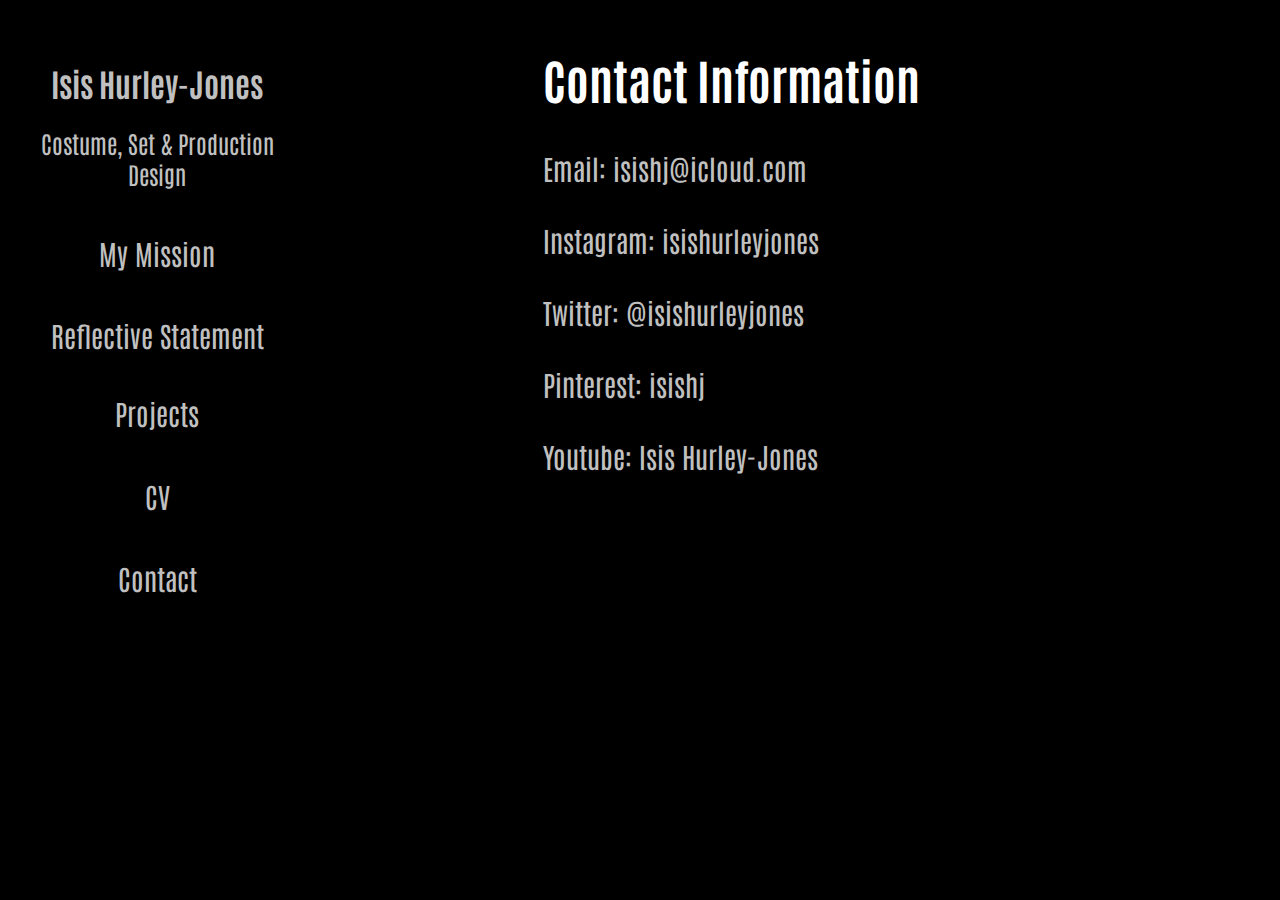
==== Contact.html @ 38d57858 "Upload Website" ====
<!DOCTYPE html>
<html>
<head>

	<link rel="stylesheet" href="stylesheet.css">

	<link rel="preconnect" href="https://fonts.gstatic.com">
	<link href="https://fonts.googleapis.com/css2?family=Antonio:wght@400;700&display=swap" rel="stylesheet">
</head>
<body>


	<div class="fade-in">
		<div class="container">
			<div class="menu">
				<h1 class="header special" ><a href="home.html" style="text-decoration:none; color:silver;">Isis Hurley-Jones</a></h1>
				<p class="text" style="font-size:24px">Costume, Set & Production Design</p>
				<p class="text padding"> <a href="mission.html" style="text-decoration:none; color:silver;">My Mission</a></p>
				<p class="text padding"> <a href="reflective.html" style="text-decoration:none; color:silver;">Reflective Statement</a></p>

				<button class="accordion text">Projects</button>
				<div class="panel">
					<p class="text" style="font-size:20px;"><a href="timeline.html" style="text-decoration:none; color:silver; font-style: italic;">Timeline</a></p>
					<p class="text" style="font-size:20px;"><a href="project2.html" style="text-decoration:none; color:silver; font-style: italic;">When Another Does the Same</a><p>
						<p class="text" style="font-size:20px;"><a href="project3.html" style="text-decoration:none; color:silver; font-style: italic;">Square Peg, Round Hole</a></p>
						<p class="text" style="font-size:20px;"><a href="project4.html" style="text-decoration:none; color:silver; font-style: italic;">Collective</a></p>
						<p class="text" style="font-size:20px;"><a href="project1.html" style="text-decoration:none; color:silver; font-style: italic;">The Keeper</a></p>
						<p class="text" style="font-size:20px;"><a href="project7.html" style="text-decoration:none; color:silver; font-style: italic;">Pleasance</a></p>
						<p class="text" style="font-size:20px;"><a href="project6.html" style="text-decoration:none; color:silver; font-style: italic;">Janet</a></p>
						<p class="text" style="font-size:20px;"><a href="project5.html" style="text-decoration:none; color:silver; font-style: italic;">CSM Alive</a></p>
					</div>
					<a href="CV.html" style="text-decoration:none; color:silver;"> <p class="text padding" style="font-size: 28px;">CV</p></a>
					<a href="Contact.html" style="text-decoration:none; color:silver;"><p class="text padding" style="font-size: 28px;">Contact</p></a>
				</div>
				<div class="contentContainer">
					<h2 style="text-align: center; font-size: 48px; color: white; margin-left: 20vw;">Contact Information</h2>

					<p class="contentText" style="font-size: 28px; margin-left: 20vw; text-align: left;">
						Email: isishj@icloud.com
						<br> <br>
						Instagram: isishurleyjones
						<br> <br>
						Twitter: @isishurleyjones
						<br> <br>
						Pinterest: isishj
						<br> <br>
						Youtube: Isis Hurley-Jones
					</p>
				</div>
			</div>
	</div>
</div>


<script>
var acc = document.getElementsByClassName("accordion");
var i;

for (i = 0; i < acc.length; i++) {
  acc[i].addEventListener("click", function() {
    this.classList.toggle("active");
    var panel = this.nextElementSibling;
    if (panel.style.display === "block") {
      panel.style.display = "none";
    } else {
      panel.style.display = "block";
    }
  });
}
</script>


</body>
</html>
---- stylesheet.css ----
* {
	font-family: 'Antonio', sans-serif;
}


body {
	background-color: black;
}

.container {
	display: flex;
	height: 93vh;
}



.rectangle {
	margin-top: 4%;
	margin-left: 20%;
	width: 50vw;
	height: 60vh;
	background: black;
	border:1px solid black;
	position: relative;
	display: flex;
}

.menu {
	margin-left: 20px;
	flex: 0 0 20%;
	margin-top: 30px;
	height: flex-end;
	background: black;
	border-style: solid;
	border-color: black;


}

.header {
	color: silver;
	size: 20px;
	text-align: center;
}

.text {
	
	color: silver;
	text-align: center;
	font-size: 28px;
}

.contentText {
	
	color: silver;
	text-align: center;
	font-size: 20px;
}

.contentContainer {
	
}

.contentPadding {
	padding-left: 3vw;
}


.slideText {
	
	color: silver;
	text-align: left;
	font-size: 18px;
}


.special {
	font-weight:700;
}

.padding {
	padding-top:2vh;
}

/* accordion stuff */

.accordion {
	background-color: black;
	width: 100%;
	outline: none;
	border: none;
	margin-top: 5%;
}



.active, .accordion:hover{
	background-color: black;
	cursor: pointer;
}

.panel {
	background-color:black;
	overflow: hidden;
	display: none;
}

button {
	border: none;
	font-family: 'Antonio', sans-serif;
}


/* FADING TEXT */


.fade-in {
  animation: fadeIn ease 3s;
  -webkit-animation: fadeIn ease 3s;
  -moz-animation: fadeIn ease 3s;
  -o-animation: fadeIn ease 3s;
  -ms-animation: fadeIn ease 3s;
}
@keyframes fadeIn {
  0% {
    opacity:0;
  }
  100% {
    opacity:1;
  }
}

@-moz-keyframes fadeIn {
  0% {
    opacity:0;
  }
  100% {
    opacity:1;
  }
}

@-webkit-keyframes fadeIn {
  0% {
    opacity:0;
  }
  100% {
    opacity:1;
  }
}

@-o-keyframes fadeIn {
  0% {
    opacity:0;
  }
  100% {
    opacity:1;
  }
}

@-ms-keyframes fadeIn {
  0% {
    opacity:0;
  }
  100% {
    opacity:1;
}
}




/* slideshow */ 

.mySlides {
	display:none;
}

.prev, .next {
  cursor: pointer;
  padding: 16px;
  color: white;
  background-color: black;
  font-weight: bold;
  font-size: 20px;
  border-radius: 0 3px 3px 0;
  align-self: center;
}

.next {
	border-radius: 3px 0 0 3px;
}
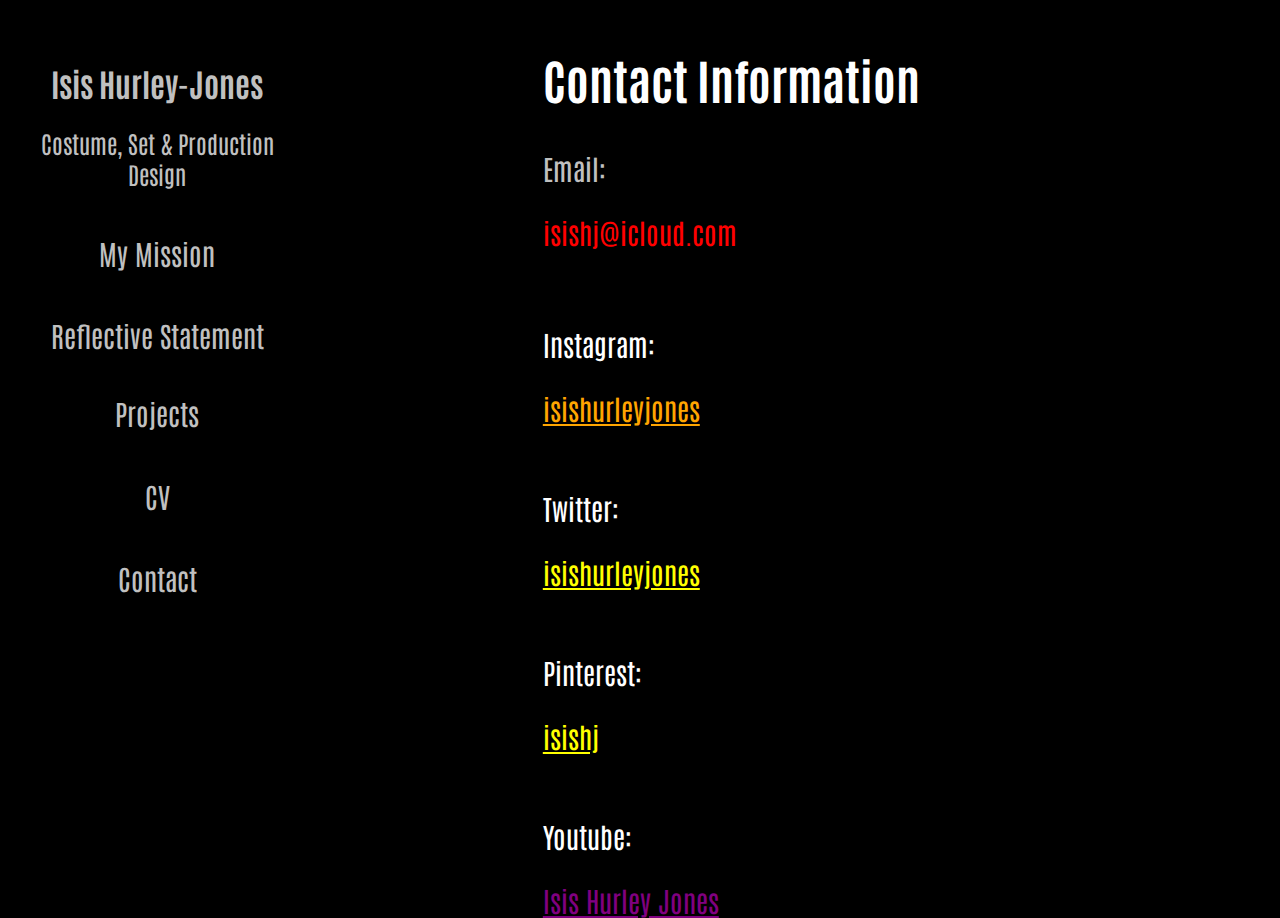
==== commit 8b04b014: "added colour and links" ====
--- a/Contact.html
+++ b/Contact.html
@@ -13,7 +13,7 @@
 	<div class="fade-in">
 		<div class="container">
 			<div class="menu">
-				<h1 class="header special" ><a href="home.html" style="text-decoration:none; color:silver;">Isis Hurley-Jones</a></h1>
+				<h1 class="header special" ><a href="index.html" style="text-decoration:none; color:silver;">Isis Hurley-Jones</a></h1>
 				<p class="text" style="font-size:24px">Costume, Set & Production Design</p>
 				<p class="text padding"> <a href="mission.html" style="text-decoration:none; color:silver;">My Mission</a></p>
 				<p class="text padding"> <a href="reflective.html" style="text-decoration:none; color:silver;">Reflective Statement</a></p>
@@ -36,15 +36,25 @@
 					<h2 style="text-align: center; font-size: 48px; color: white; margin-left: 20vw;">Contact Information</h2>
 
 					<p class="contentText" style="font-size: 28px; margin-left: 20vw; text-align: left;">
-						Email: isishj@icloud.com
-						<br> <br>
-						Instagram: isishurleyjones
-						<br> <br>
-						Twitter: @isishurleyjones
-						<br> <br>
-						Pinterest: isishj
-						<br> <br>
-						Youtube: Isis Hurley-Jones
+						Email:
+						
+						<p style="margin-left: 20vw; font-size: 28px; color:red;">isishj@icloud.com</p>
+						<br> 
+						<p style="margin-left: 20vw; font-size: 28px; color:white;">Instagram:</p>
+						
+						<p><a href="https://www.instagram.com/isishurleyjones/" style="text-decoration:underline; color: orange; margin-left: 20vw; font-size: 28px;">isishurleyjones</p></a>
+						<br> 
+						<p style="margin-left: 20vw; font-size: 28px; color:white;">Twitter:</p>
+						
+						<p><a href="https://twitter.com/isishurleyjones" style="text-decoration:underline; color: yellow; margin-left: 20vw; font-size: 28px;">isishurleyjones</p></a>
+						<br> 
+						<p style="margin-left: 20vw; font-size: 28px; color:white;">Pinterest:</p>
+						
+						<p><a href="https://www.pinterest.co.uk/Isishj/_saved/" style="text-decoration:underline; color: yellow; margin-left: 20vw; font-size: 28px;">isishj</p></a>
+						<br> 
+						<p style="margin-left: 20vw; font-size: 28px; color:white;">Youtube:</p>
+						
+						<p><a href="https://www.youtube.com/channel/UCSZKlrjBagO99J4kH_VCl2w" style="text-decoration:underline; color: purple; margin-left: 20vw; font-size: 28px;">Isis Hurley Jones</p></a>
 					</p>
 				</div>
 			</div>
@@ -71,4 +81,4 @@
 
 
 </body>
-</html>+</html>
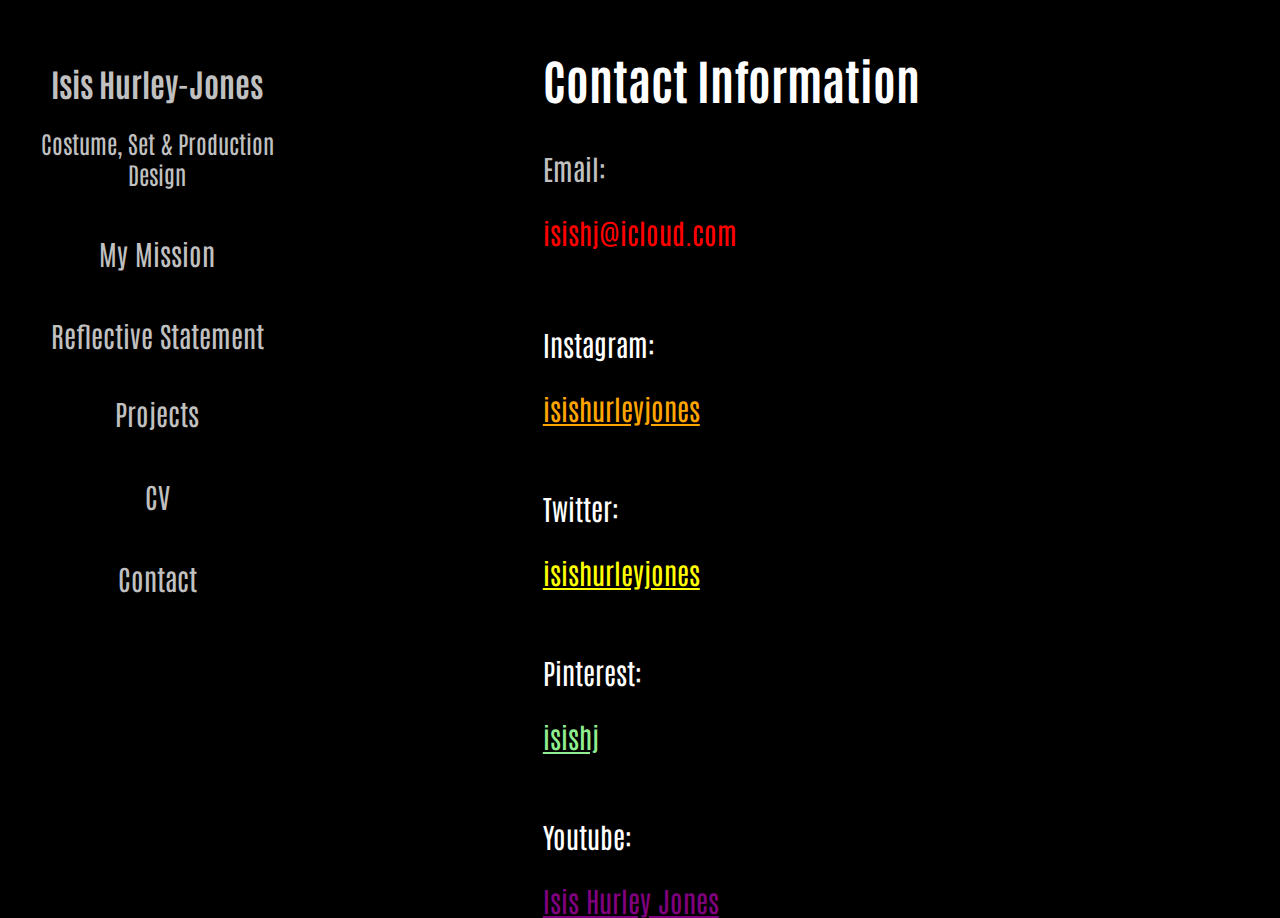
==== commit 9f125d02: "Update Contact.html" ====
--- a/Contact.html
+++ b/Contact.html
@@ -50,7 +50,7 @@
 						<br> 
 						<p style="margin-left: 20vw; font-size: 28px; color:white;">Pinterest:</p>
 						
-						<p><a href="https://www.pinterest.co.uk/Isishj/_saved/" style="text-decoration:underline; color: yellow; margin-left: 20vw; font-size: 28px;">isishj</p></a>
+						<p><a href="https://www.pinterest.co.uk/Isishj/_saved/" style="text-decoration:underline; color: lightgreen; margin-left: 20vw; font-size: 28px;">isishj</p></a>
 						<br> 
 						<p style="margin-left: 20vw; font-size: 28px; color:white;">Youtube:</p>
 						
--- a/stylesheet.css
+++ b/stylesheet.css
@@ -55,6 +55,7 @@
 	color: silver;
 	text-align: center;
 	font-size: 20px;
+	margin: 0;
 }
 
 .contentContainer {
@@ -190,3 +191,6 @@
 	border-radius: 3px 0 0 3px;
 }
 
+#caption {
+	color: white;
+}
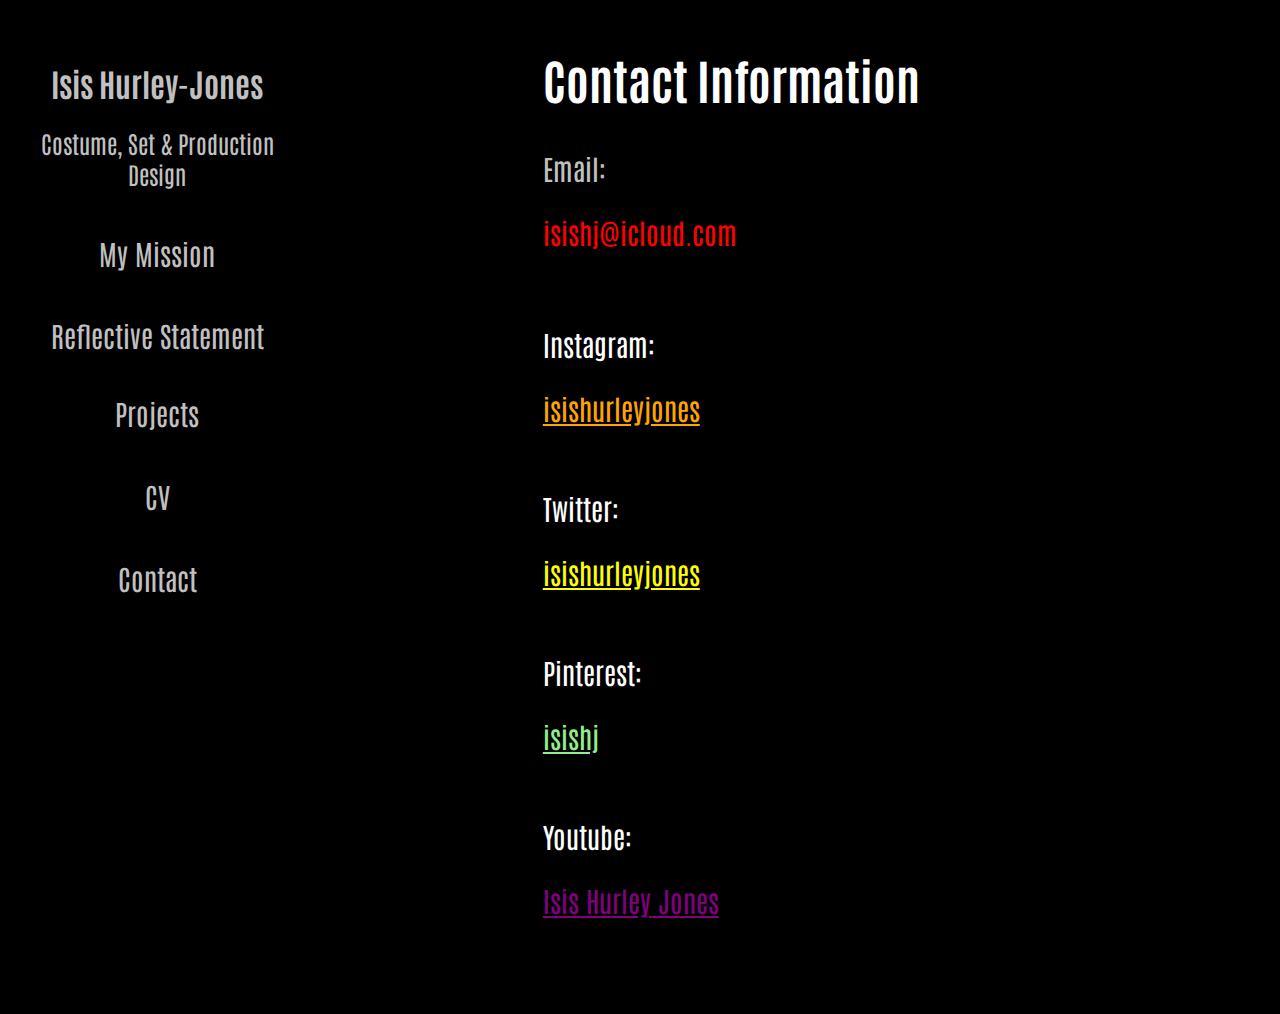
==== commit e58beb5f: "couple changes" ====
--- a/Contact.html
+++ b/Contact.html
@@ -55,6 +55,7 @@
 						<p style="margin-left: 20vw; font-size: 28px; color:white;">Youtube:</p>
 						
 						<p><a href="https://www.youtube.com/channel/UCSZKlrjBagO99J4kH_VCl2w" style="text-decoration:underline; color: purple; margin-left: 20vw; font-size: 28px;">Isis Hurley Jones</p></a>
+						<br> <br> <br> <br>
 					</p>
 				</div>
 			</div>
